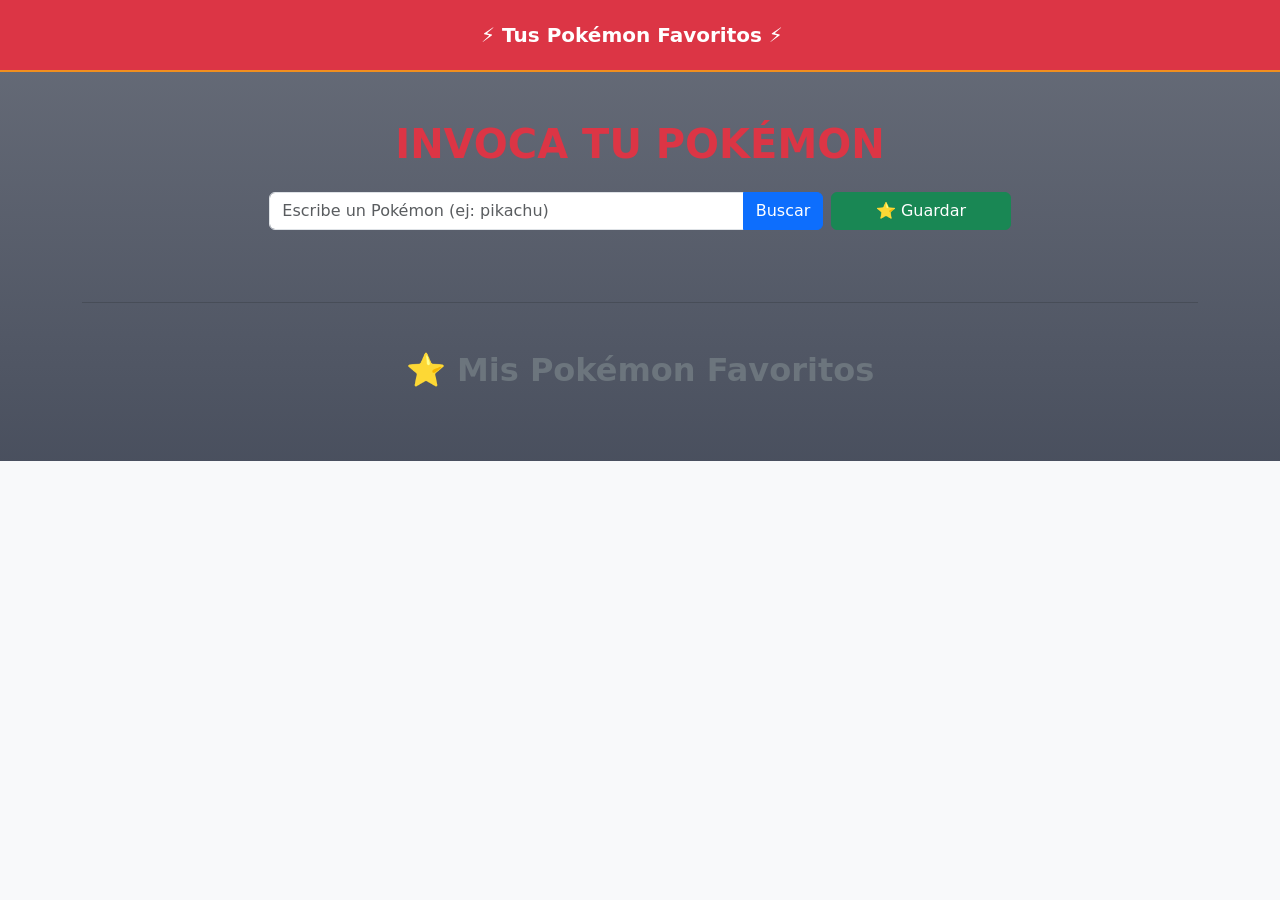
==== index.html @ 789f3895 "reestructuracion" ====
<!DOCTYPE html>
<html lang="es">
<head>
    <meta charset="UTF-8">
    <meta name="viewport" content="width=device-width, initial-scale=1.0">
    <title>Api Nasa</title>

    <link href="https://cdn.jsdelivr.net/npm/bootstrap@5.3.2/dist/css/bootstrap.min.css" rel="stylesheet">
    <link rel="stylesheet" href="style.css">
</head>
<body class="bg-light">

    <nav class="navbar navbar-custom bg-danger navbar-dark mb-4">
        <div class="container justify-content-center">
            <span class="navbar-brand fw-bold">
                ⚡ Tus Pokémon Favoritos ⚡
            </span>
        </div>
    </nav>

    <div class="container py-4">

        <h1 class="text-center mb-4 text-danger fw-bold">
            INVOCA TU POKÉMON
        </h1>

        <div class="row justify-content-center mb-4 g-2">
            <div class="col-md-6 col-12">
                <div class="input-group">
                    <input
                        type="text"
                        id="pokemon"
                        class="form-control"
                        placeholder="Escribe un Pokémon (ej: pikachu)"
                    >
                    <button
                        class="btn btn-primary"
                        onclick="searchPokemon()">
                        Buscar
                    </button>
                </div>
            </div>
            <div class="col-md-2 col-12 text-center">
                <button
                    class="btn btn-success w-100"
                    onclick="saveFavorite()">
                    ⭐ Guardar
                </button>
            </div>
        </div>

        <div class="row justify-content-center mb-5">
            <div id="resultado" class="col-md-4 col-sm-6 col-12">
                </div>
        </div>

        <hr class="my-5">

        <h2 class="text-center my-4 fw-bold text-secondary">
            ⭐ Mis Pokémon Favoritos
        </h2>

        <div
            id="favoritos"
            class="row row-cols-1 row-cols-sm-2 row-cols-md-3 row-cols-lg-4 g-4 pb-5">
            </div>

    </div>

    <script src="app.js"></script>
</body>
</html>
---- style.css ----
.pokemon-img {
    width: 150px;
    height: auto;
}



body {
    background-image: linear-gradient(rgba(15, 23, 42, 0.614), rgba(15, 23, 42, 0.75)), url('/img/fondo.jpeg');
    background-size: cover;
    background-position: center;
    background-repeat: no-repeat;

}

/* Barra de navegación */
.navbar-custom {
    background: rgba(0, 0, 0, 0.45);
    backdrop-filter: blur(10px);
    border-bottom: 2px solid rgba(255, 203, 5, 0.6);
    padding: 15px;
}

.card {
    transition: transform 0.3s ease;
    border-radius: 15px;
}

.card:hover {
    transform: scale(1.05);
}

.card img {
    height: 180px;
    object-fit: contain;
}

.card-title {
    font-weight: bold;
    text-transform: capitalize;
}

h1 {
    font-weight: bold;
}
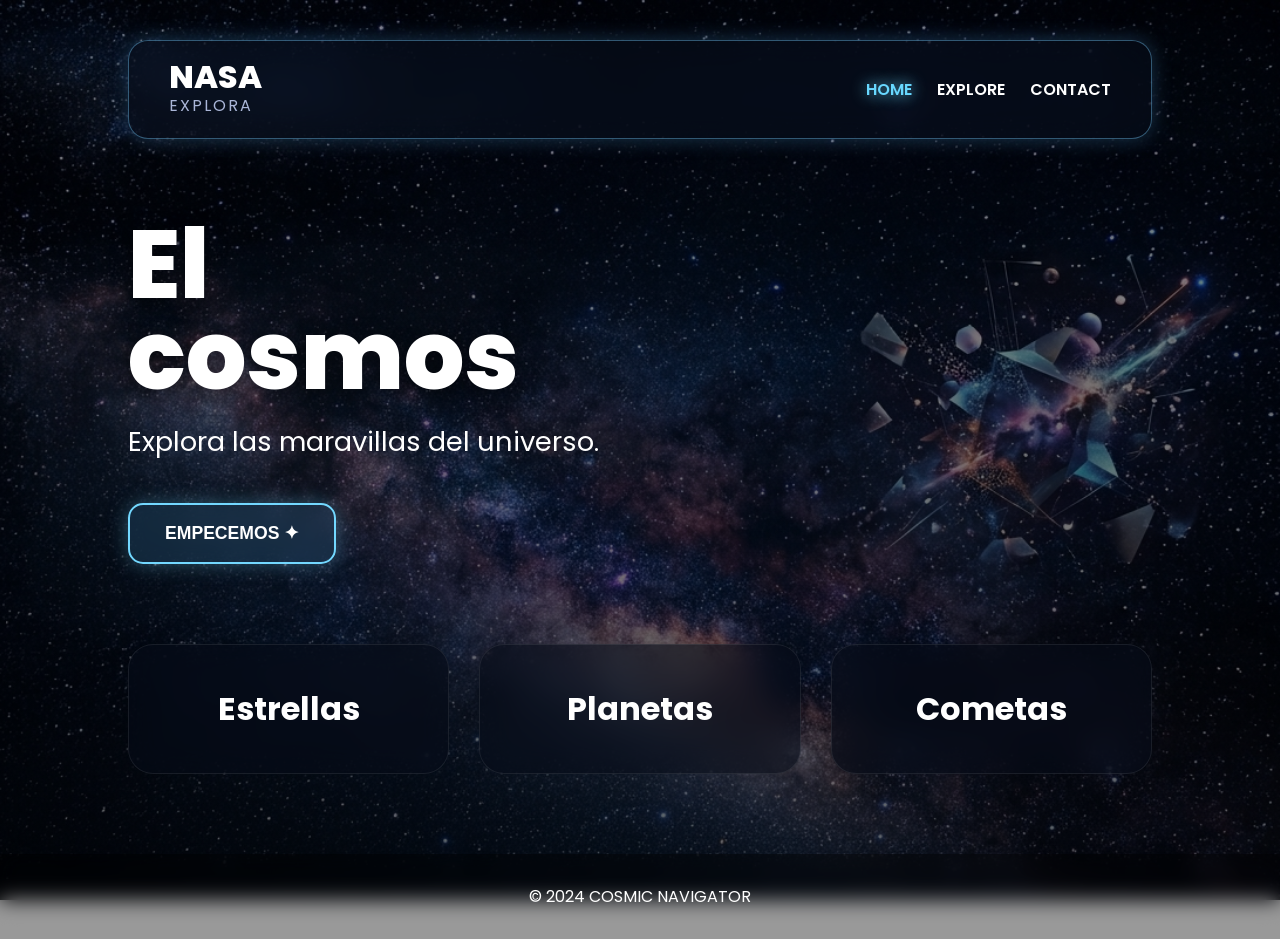
==== commit de37d994: "CSS" ====
--- a/index.html
+++ b/index.html
@@ -3,70 +3,77 @@
 <head>
     <meta charset="UTF-8">
     <meta name="viewport" content="width=device-width, initial-scale=1.0">
-    <title>Api Nasa</title>
+    <title>Cosmic Navigator</title>
 
-    <link href="https://cdn.jsdelivr.net/npm/bootstrap@5.3.2/dist/css/bootstrap.min.css" rel="stylesheet">
     <link rel="stylesheet" href="style.css">
+
+    <link href="https://fonts.googleapis.com/css2?family=Poppins:wght@300;400;600;700;800&display=swap" rel="stylesheet">
 </head>
-<body class="bg-light">
+<body>
 
-    <nav class="navbar navbar-custom bg-danger navbar-dark mb-4">
-        <div class="container justify-content-center">
-            <span class="navbar-brand fw-bold">
-                ⚡ Tus Pokémon Favoritos ⚡
-            </span>
-        </div>
-    </nav>
+    <div class="overlay"></div>
 
-    <div class="container py-4">
-
-        <h1 class="text-center mb-4 text-danger fw-bold">
-            INVOCA TU POKÉMON
-        </h1>
-
-        <div class="row justify-content-center mb-4 g-2">
-            <div class="col-md-6 col-12">
-                <div class="input-group">
-                    <input
-                        type="text"
-                        id="pokemon"
-                        class="form-control"
-                        placeholder="Escribe un Pokémon (ej: pikachu)"
-                    >
-                    <button
-                        class="btn btn-primary"
-                        onclick="searchPokemon()">
-                        Buscar
-                    </button>
-                </div>
-            </div>
-            <div class="col-md-2 col-12 text-center">
-                <button
-                    class="btn btn-success w-100"
-                    onclick="saveFavorite()">
-                    ⭐ Guardar
-                </button>
-            </div>
+    <header>
+        <div class="logo">
+            <h1>NASA</h1>
+            <span>EXPLORA</span>
         </div>
 
-        <div class="row justify-content-center mb-5">
-            <div id="resultado" class="col-md-4 col-sm-6 col-12">
-                </div>
-        </div>
+        <nav>
+            <a href="#" class="active">HOME</a>
+            <a href="#">EXPLORE</a>
+            <a href="#">CONTACT</a>
+        </nav>
+    </header>
 
-        <hr class="my-5">
+    <main>
 
-        <h2 class="text-center my-4 fw-bold text-secondary">
-            ⭐ Mis Pokémon Favoritos
-        </h2>
+        <section class="hero">
 
-        <div
-            id="favoritos"
-            class="row row-cols-1 row-cols-sm-2 row-cols-md-3 row-cols-lg-4 g-4 pb-5">
+            <div class="hero-text">
+
+                <h2>
+                    El cosmos <br>
+                
+                </h2>
+
+                <p>
+                    Explora las maravillas del universo. 
+                </p>
+
+                <button>
+                    EMPECEMOS ✦
+                </button>
+
             </div>
 
-    </div>
+            <div class="hero-image">
+                <img src="https://images.unsplash.com/photo-1462331940025-496dfbfc7564" alt="">
+            </div>
 
-    <script src="app.js"></script>
+        </section>
+
+        <section class="cards">
+
+            <div class="card">
+                <h3>Estrellas</h3>
+            </div>
+
+            <div class="card">
+                <h3>Planetas</h3>
+            </div>
+
+            <div class="card">
+                <h3>Cometas</h3>
+            </div>
+
+        </section>
+
+    </main>
+
+    <footer>
+        <p>© 2024 COSMIC NAVIGATOR</p>
+    </footer>
+
 </body>
 </html>
--- a/style.css
+++ b/style.css
@@ -1,45 +1,255 @@
-.pokemon-img {
-    width: 150px;
-    height: auto;
-}
-
-
-
-body {
-    background-image: linear-gradient(rgba(15, 23, 42, 0.614), rgba(15, 23, 42, 0.75)), url('/img/fondo.jpeg');
-    background-size: cover;
-    background-position: center;
-    background-repeat: no-repeat;
-
-}
-
-/* Barra de navegación */
-.navbar-custom {
-    background: rgba(0, 0, 0, 0.45);
-    backdrop-filter: blur(10px);
-    border-bottom: 2px solid rgba(255, 203, 5, 0.6);
-    padding: 15px;
-}
-
-.card {
-    transition: transform 0.3s ease;
-    border-radius: 15px;
-}
-
-.card:hover {
-    transform: scale(1.05);
-}
-
-.card img {
-    height: 180px;
-    object-fit: contain;
-}
-
-.card-title {
-    font-weight: bold;
-    text-transform: capitalize;
-}
-
-h1 {
-    font-weight: bold;
+*{
+    margin:0;
+    padding:0;
+    box-sizing:border-box;
+}
+
+body{
+    font-family:'Poppins',sans-serif;
+    min-height:100vh;
+
+    background:
+    linear-gradient(rgba(0,0,0,.45),rgba(0,0,0,.6)),
+    url("imagen1.png");
+
+    background-size:cover;
+    background-position:center;
+    background-attachment:fixed;
+
+    color:white;
+}
+
+header{
+    width:80%;
+    margin:40px auto;
+
+    display:flex;
+    justify-content:space-between;
+    align-items:center;
+
+    padding:20px 40px;
+
+    border-radius:20px;
+
+    background:rgba(12,18,35,.4);
+
+    backdrop-filter:blur(15px);
+
+    border:1px solid rgba(118,205,255,.4);
+
+    box-shadow:
+    0 0 20px rgba(95,184,255,.25);
+}
+
+.logo h1{
+    font-size:2rem;
+    font-weight:800;
+    line-height:1;
+}
+
+.logo span{
+    color:#aab6d8;
+    letter-spacing:2px;
+}
+
+nav{
+    display:flex;
+    gap:25px;
+}
+
+nav a{
+    text-decoration:none;
+    color:white;
+    font-weight:600;
+    transition:.3s;
+}
+
+nav a:hover,
+nav a.active{
+    color:#68d8ff;
+    text-shadow:0 0 15px #68d8ff;
+}
+
+.hero{
+
+    width:80%;
+    margin:80px auto;
+
+    display:flex;
+    justify-content:space-between;
+    align-items:center;
+    gap:50px;
+}
+
+.hero-text{
+    flex:1;
+}
+
+.hero-text h2{
+
+    font-size:6rem;
+    line-height:0.95;
+    font-weight:800;
+
+    text-shadow:
+    0 5px 20px rgba(0,0,0,.5);
+}
+
+.hero-text p{
+    margin-top:20px;
+    font-size:1.7rem;
+    max-width:600px;
+}
+
+.hero-text button{
+
+    margin-top:40px;
+
+    background:rgba(91,190,255,.15);
+
+    color:white;
+
+    border:2px solid #73d8ff;
+
+    padding:18px 35px;
+
+    border-radius:15px;
+
+    font-size:1.1rem;
+    font-weight:700;
+
+    cursor:pointer;
+
+    backdrop-filter:blur(10px);
+
+    transition:.4s;
+
+    box-shadow:
+    0 0 20px rgba(115,216,255,.35);
+}
+
+.hero-text button:hover{
+
+    transform:translateY(-3px);
+
+    box-shadow:
+    0 0 30px rgba(115,216,255,.8);
+}
+
+.hero-image{
+    flex:1;
+    display:flex;
+    justify-content:center;
+}
+
+.hero-image img{
+
+    width:100%;
+    max-width:500px;
+
+    border-radius:20px;
+
+    opacity:.9;
+
+    filter:
+    drop-shadow(0 0 30px rgba(115,216,255,.5));
+}
+
+.cards{
+
+    width:80%;
+    margin:80px auto;
+
+    display:grid;
+    grid-template-columns:repeat(3,1fr);
+    gap:30px;
+}
+
+.card{
+
+    background:rgba(7,12,25,.55);
+
+    border:1px solid rgba(255,255,255,.08);
+
+    backdrop-filter:blur(15px);
+
+    border-radius:25px;
+
+    padding:40px;
+
+    text-align:center;
+
+    transition:.3s;
+}
+
+.card:hover{
+
+    transform:translateY(-8px);
+
+    border-color:#68d8ff;
+
+    box-shadow:
+    0 0 25px rgba(104,216,255,.3);
+}
+
+.card h3{
+
+    font-size:2rem;
+    font-weight:700;
+}
+
+footer{
+
+    text-align:center;
+
+    padding:30px;
+
+    background:rgba(0,0,0,.4);
+
+    backdrop-filter:blur(10px);
+}
+
+@media(max-width:992px){
+
+    .hero{
+
+        flex-direction:column;
+        text-align:center;
+    }
+
+    .hero-text h2{
+        font-size:4rem;
+    }
+
+    .cards{
+        grid-template-columns:1fr;
+    }
+
+    header{
+
+        flex-direction:column;
+        gap:20px;
+    }
+
+    nav{
+        flex-wrap:wrap;
+        justify-content:center;
+    }
+}
+
+@media(max-width:576px){
+
+    .hero-text h2{
+        font-size:3rem;
+    }
+
+    .hero-text p{
+        font-size:1.1rem;
+    }
+
+    header,
+    .hero,
+    .cards{
+        width:95%;
+    }
 }
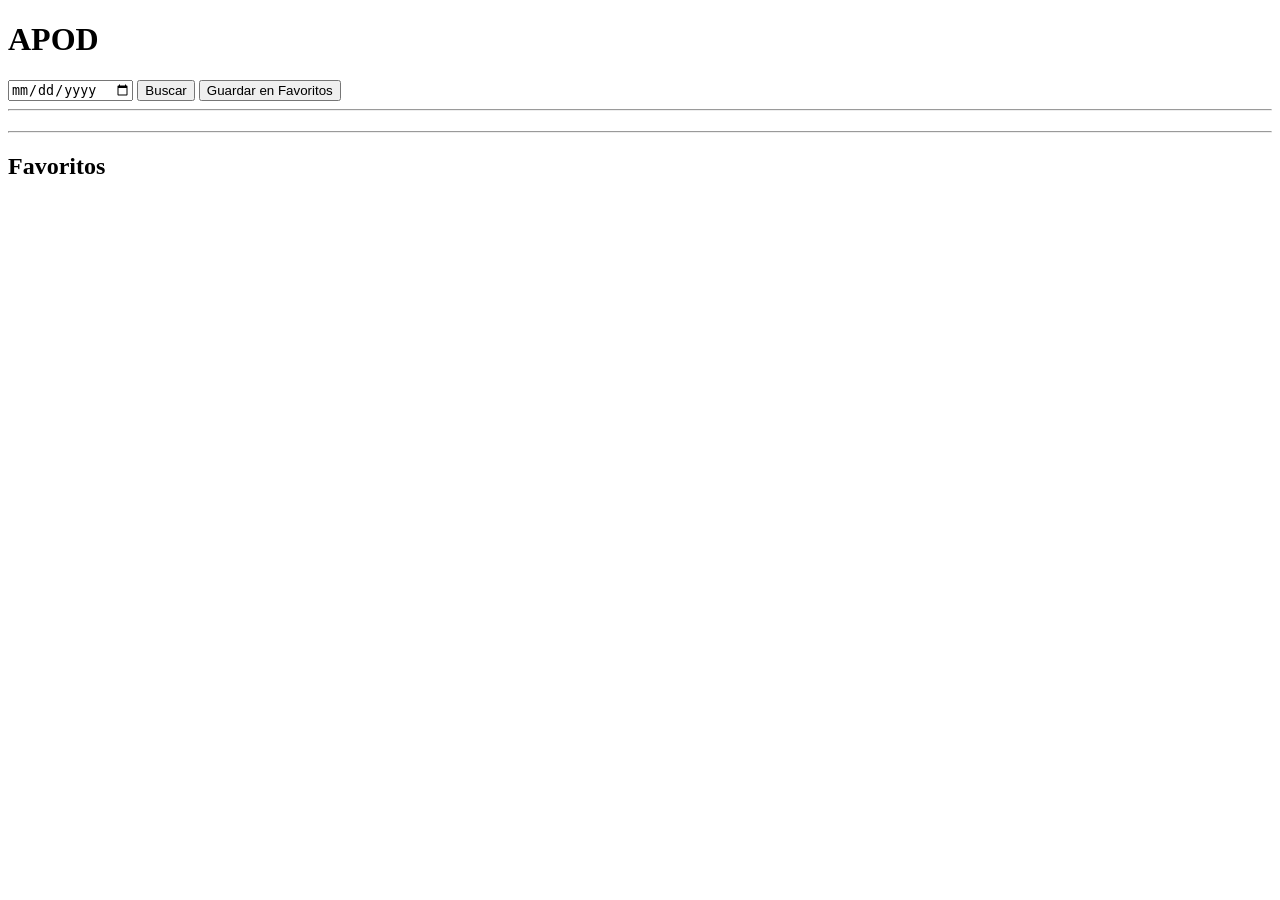
==== commit d892f976: "merge daniel" ====
--- a/index.html
+++ b/index.html
@@ -3,77 +3,35 @@
 <head>
     <meta charset="UTF-8">
     <meta name="viewport" content="width=device-width, initial-scale=1.0">
-    <title>Cosmic Navigator</title>
-
-    <link rel="stylesheet" href="style.css">
-
-    <link href="https://fonts.googleapis.com/css2?family=Poppins:wght@300;400;600;700;800&display=swap" rel="stylesheet">
+    <title>NASA APOD </title>
 </head>
 <body>
 
-    <div class="overlay"></div>
+    <h1>APOD</h1>
 
-    <header>
-        <div class="logo">
-            <h1>NASA</h1>
-            <span>EXPLORA</span>
-        </div>
+    <input type="date" id="fechaBusqueda">
+    <button id="buscar">Buscar</button>
 
-        <nav>
-            <a href="#" class="active">HOME</a>
-            <a href="#">EXPLORE</a>
-            <a href="#">CONTACT</a>
-        </nav>
-    </header>
+    <button id="btnFavorito">
+        Guardar en Favoritos
+    </button>
 
-    <main>
+    <hr>
 
-        <section class="hero">
+    <h2 id="titulo"></h2>
+    <p id="fecha"></p>
 
-            <div class="hero-text">
+    <div id="contenido"></div>
 
-                <h2>
-                    El cosmos <br>
-                
-                </h2>
+    <p id="descripcion"></p>
 
-                <p>
-                    Explora las maravillas del universo. 
-                </p>
+    <hr>
 
-                <button>
-                    EMPECEMOS ✦
-                </button>
+    <h2>Favoritos</h2>
 
-            </div>
+    <ul id="listaFavoritos"></ul>
 
-            <div class="hero-image">
-                <img src="https://images.unsplash.com/photo-1462331940025-496dfbfc7564" alt="">
-            </div>
-
-        </section>
-
-        <section class="cards">
-
-            <div class="card">
-                <h3>Estrellas</h3>
-            </div>
-
-            <div class="card">
-                <h3>Planetas</h3>
-            </div>
-
-            <div class="card">
-                <h3>Cometas</h3>
-            </div>
-
-        </section>
-
-    </main>
-
-    <footer>
-        <p>© 2024 COSMIC NAVIGATOR</p>
-    </footer>
+    <script src="app.js"></script>
 
 </body>
 </html>
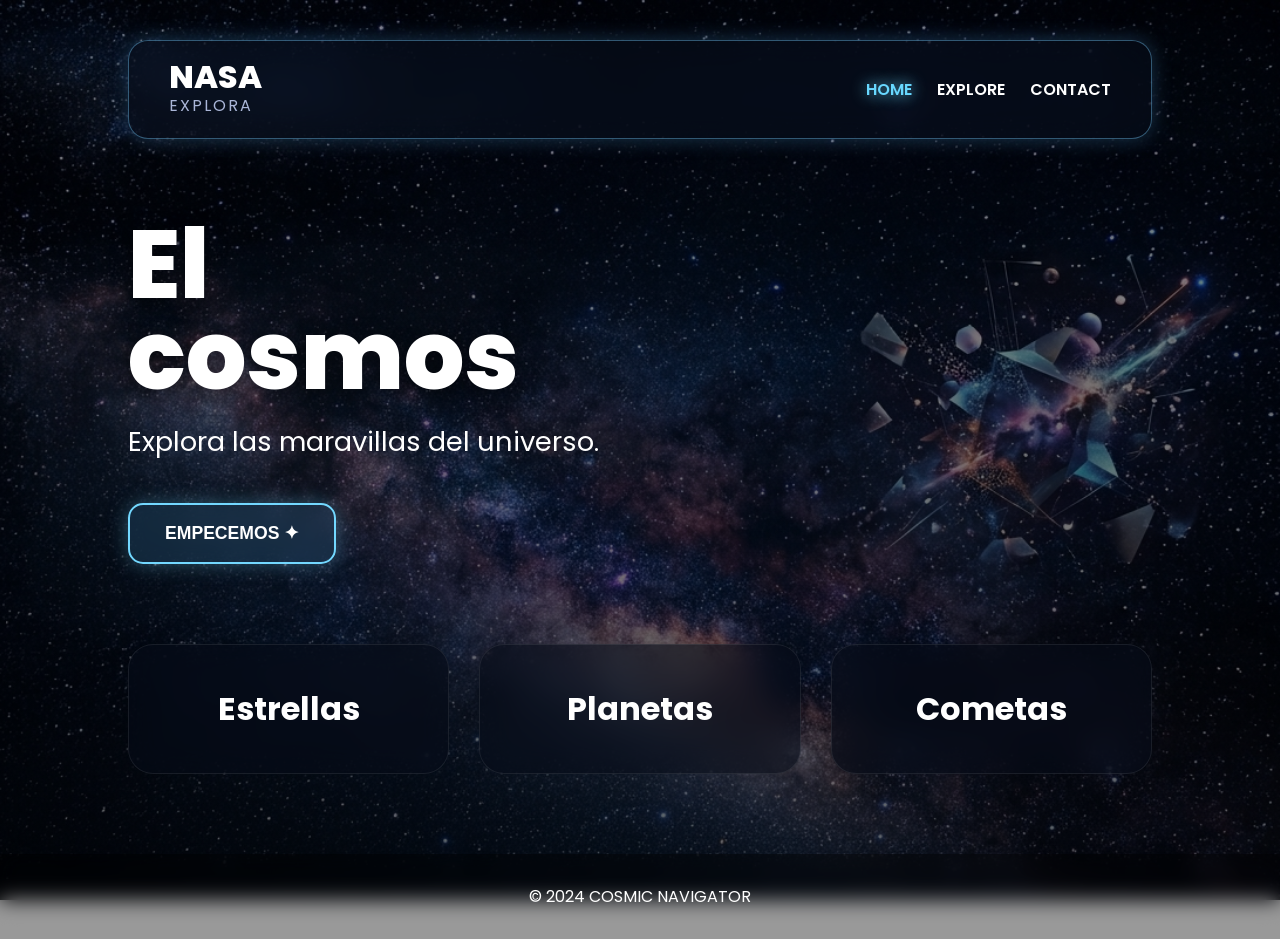
==== commit 195e4422: "merge Danna" ====
--- a/index.html
+++ b/index.html
@@ -3,33 +3,79 @@
 <head>
     <meta charset="UTF-8">
     <meta name="viewport" content="width=device-width, initial-scale=1.0">
-    <title>NASA APOD </title>
+    <link href="https://fonts.googleapis.com/css2?family=Poppins:wght@300;400;600;700;800&display=swap" rel="stylesheet">
+    <link rel="stylesheet" href="style.css">
+
+
+
+    <title>Cosmic Navigator</title>
+
 </head>
 <body>
 
-    <h1>APOD</h1>
+    <div class="overlay"></div>
 
-    <input type="date" id="fechaBusqueda">
-    <button id="buscar">Buscar</button>
+    <header>
+        <div class="logo">
+            <h1>NASA</h1>
+            <span>EXPLORA</span>
+        </div>
 
-    <button id="btnFavorito">
-        Guardar en Favoritos
-    </button>
+        <nav>
+            <a href="#" class="active">HOME</a>
+            <a href="#">EXPLORE</a>
+            <a href="#">CONTACT</a>
+        </nav>
+    </header>
 
-    <hr>
+    <main>
 
-    <h2 id="titulo"></h2>
-    <p id="fecha"></p>
+        <section class="hero">
 
-    <div id="contenido"></div>
+            <div class="hero-text">
 
-    <p id="descripcion"></p>
+                <h2>
+                    El cosmos <br>
+                
+                </h2>
 
-    <hr>
+                <p>
+                    Explora las maravillas del universo. 
+                </p>
 
-    <h2>Favoritos</h2>
+                <button>
+                    EMPECEMOS ✦
+                </button>
 
-    <ul id="listaFavoritos"></ul>
+            </div>
+
+            <div class="hero-image">
+                <img src="https://images.unsplash.com/photo-1462331940025-496dfbfc7564" alt="">
+            </div>
+
+        </section>
+
+        <section class="cards">
+
+            <div class="card">
+                <h3>Estrellas</h3>
+            </div>
+
+            <div class="card">
+                <h3>Planetas</h3>
+            </div>
+
+            <div class="card">
+                <h3>Cometas</h3>
+            </div>
+
+        </section>
+
+    </main>
+
+    <footer>
+        <p>© 2024 COSMIC NAVIGATOR</p>
+    </footer>
 
     <script src="app.js"></script>
 
--- a/style.css
+++ b/style.css
@@ -0,0 +1,255 @@
+*{
+    margin:0;
+    padding:0;
+    box-sizing:border-box;
+}
+
+body{
+    font-family:'Poppins',sans-serif;
+    min-height:100vh;
+
+    background:
+    linear-gradient(rgba(0,0,0,.45),rgba(0,0,0,.6)),
+    url("imagen1.png");
+
+    background-size:cover;
+    background-position:center;
+    background-attachment:fixed;
+
+    color:white;
+}
+
+header{
+    width:80%;
+    margin:40px auto;
+
+    display:flex;
+    justify-content:space-between;
+    align-items:center;
+
+    padding:20px 40px;
+
+    border-radius:20px;
+
+    background:rgba(12,18,35,.4);
+
+    backdrop-filter:blur(15px);
+
+    border:1px solid rgba(118,205,255,.4);
+
+    box-shadow:
+    0 0 20px rgba(95,184,255,.25);
+}
+
+.logo h1{
+    font-size:2rem;
+    font-weight:800;
+    line-height:1;
+}
+
+.logo span{
+    color:#aab6d8;
+    letter-spacing:2px;
+}
+
+nav{
+    display:flex;
+    gap:25px;
+}
+
+nav a{
+    text-decoration:none;
+    color:white;
+    font-weight:600;
+    transition:.3s;
+}
+
+nav a:hover,
+nav a.active{
+    color:#68d8ff;
+    text-shadow:0 0 15px #68d8ff;
+}
+
+.hero{
+
+    width:80%;
+    margin:80px auto;
+
+    display:flex;
+    justify-content:space-between;
+    align-items:center;
+    gap:50px;
+}
+
+.hero-text{
+    flex:1;
+}
+
+.hero-text h2{
+
+    font-size:6rem;
+    line-height:0.95;
+    font-weight:800;
+
+    text-shadow:
+    0 5px 20px rgba(0,0,0,.5);
+}
+
+.hero-text p{
+    margin-top:20px;
+    font-size:1.7rem;
+    max-width:600px;
+}
+
+.hero-text button{
+
+    margin-top:40px;
+
+    background:rgba(91,190,255,.15);
+
+    color:white;
+
+    border:2px solid #73d8ff;
+
+    padding:18px 35px;
+
+    border-radius:15px;
+
+    font-size:1.1rem;
+    font-weight:700;
+
+    cursor:pointer;
+
+    backdrop-filter:blur(10px);
+
+    transition:.4s;
+
+    box-shadow:
+    0 0 20px rgba(115,216,255,.35);
+}
+
+.hero-text button:hover{
+
+    transform:translateY(-3px);
+
+    box-shadow:
+    0 0 30px rgba(115,216,255,.8);
+}
+
+.hero-image{
+    flex:1;
+    display:flex;
+    justify-content:center;
+}
+
+.hero-image img{
+
+    width:100%;
+    max-width:500px;
+
+    border-radius:20px;
+
+    opacity:.9;
+
+    filter:
+    drop-shadow(0 0 30px rgba(115,216,255,.5));
+}
+
+.cards{
+
+    width:80%;
+    margin:80px auto;
+
+    display:grid;
+    grid-template-columns:repeat(3,1fr);
+    gap:30px;
+}
+
+.card{
+
+    background:rgba(7,12,25,.55);
+
+    border:1px solid rgba(255,255,255,.08);
+
+    backdrop-filter:blur(15px);
+
+    border-radius:25px;
+
+    padding:40px;
+
+    text-align:center;
+
+    transition:.3s;
+}
+
+.card:hover{
+
+    transform:translateY(-8px);
+
+    border-color:#68d8ff;
+
+    box-shadow:
+    0 0 25px rgba(104,216,255,.3);
+}
+
+.card h3{
+
+    font-size:2rem;
+    font-weight:700;
+}
+
+footer{
+
+    text-align:center;
+
+    padding:30px;
+
+    background:rgba(0,0,0,.4);
+
+    backdrop-filter:blur(10px);
+}
+
+@media(max-width:992px){
+
+    .hero{
+
+        flex-direction:column;
+        text-align:center;
+    }
+
+    .hero-text h2{
+        font-size:4rem;
+    }
+
+    .cards{
+        grid-template-columns:1fr;
+    }
+
+    header{
+
+        flex-direction:column;
+        gap:20px;
+    }
+
+    nav{
+        flex-wrap:wrap;
+        justify-content:center;
+    }
+}
+
+@media(max-width:576px){
+
+    .hero-text h2{
+        font-size:3rem;
+    }
+
+    .hero-text p{
+        font-size:1.1rem;
+    }
+
+    header,
+    .hero,
+    .cards{
+        width:95%;
+    }
+}
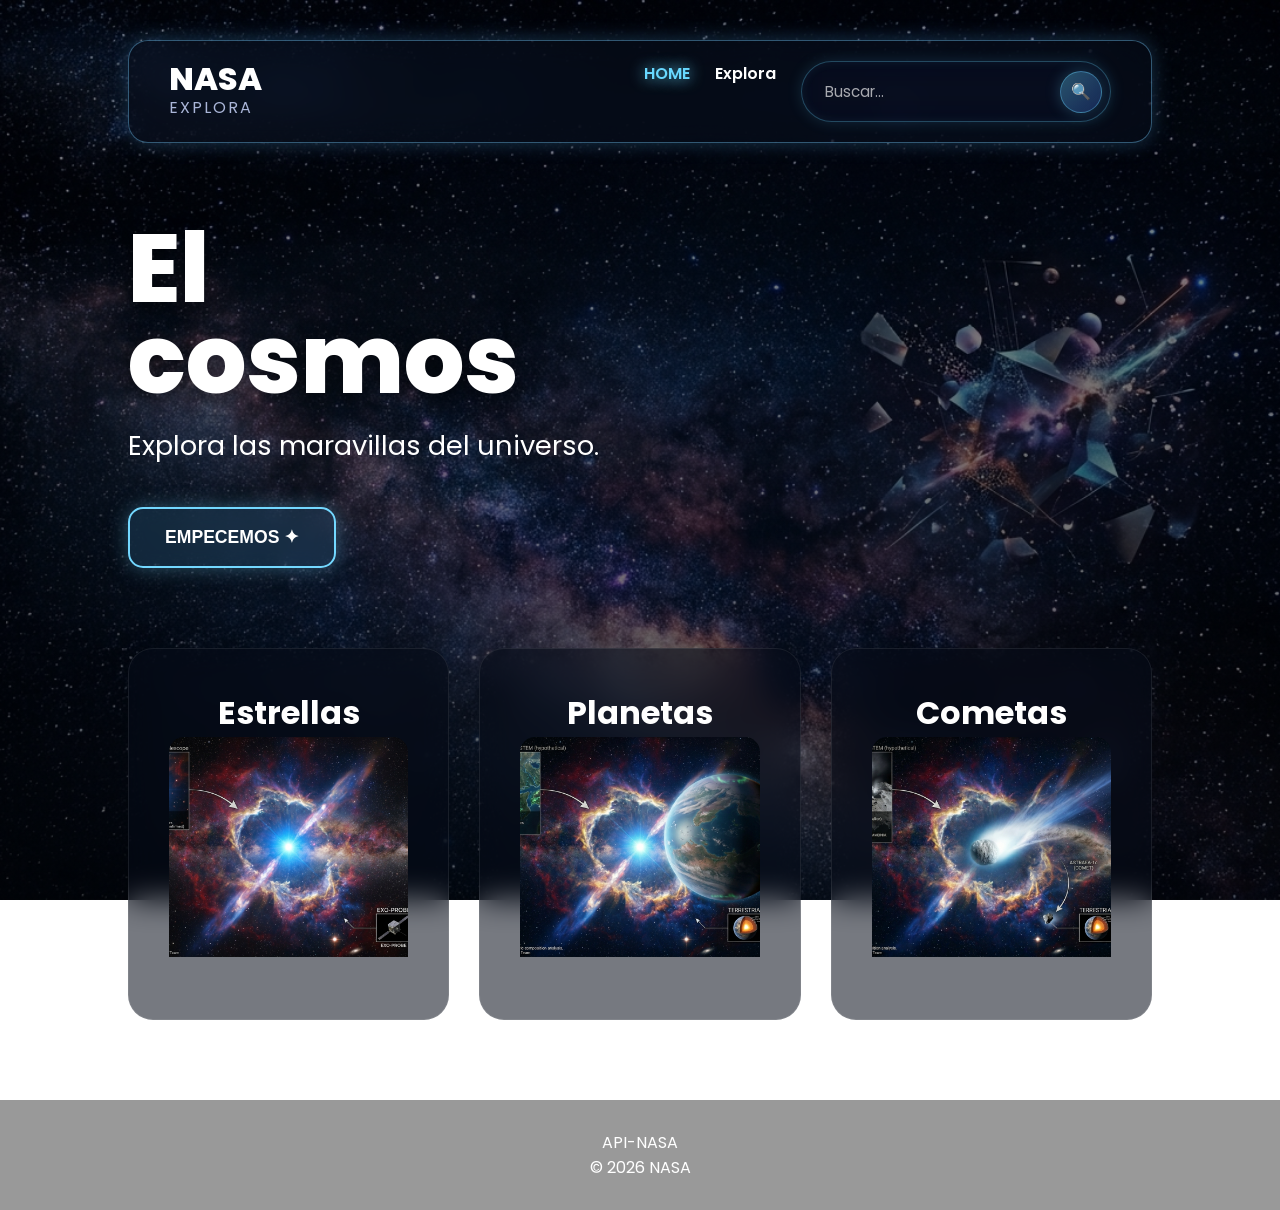
==== commit 450e4bac: "nuevos cambios" ====
--- a/index.html
+++ b/index.html
@@ -3,13 +3,11 @@
 <head>
     <meta charset="UTF-8">
     <meta name="viewport" content="width=device-width, initial-scale=1.0">
-    <link href="https://fonts.googleapis.com/css2?family=Poppins:wght@300;400;600;700;800&display=swap" rel="stylesheet">
+    <title>Cosmic Navigator</title>
+
     <link rel="stylesheet" href="style.css">
 
-
-
-    <title>Cosmic Navigator</title>
-
+    <link href="https://fonts.googleapis.com/css2?family=Poppins:wght@300;400;600;700;800&display=swap" rel="stylesheet">
 </head>
 <body>
 
@@ -23,8 +21,13 @@
 
         <nav>
             <a href="#" class="active">HOME</a>
-            <a href="#">EXPLORE</a>
-            <a href="#">CONTACT</a>
+            <a href="#">Explora</a>
+            <div class="search-box">
+        <input
+            type="text"
+            placeholder="Buscar..."
+        >
+        <button>🔍</button>
         </nav>
     </header>
 
@@ -59,14 +62,17 @@
 
             <div class="card">
                 <h3>Estrellas</h3>
+                 <img src="imagen2.png" alt="Estrellas" class="card-img">
             </div>
 
             <div class="card">
                 <h3>Planetas</h3>
+                <img src="imagen3.png" alt="Planetas" class="card-img">
             </div>
 
             <div class="card">
                 <h3>Cometas</h3>
+                <img src="imagen4.png" alt="Cometas" class="card-img">
             </div>
 
         </section>
@@ -74,10 +80,9 @@
     </main>
 
     <footer>
-        <p>© 2024 COSMIC NAVIGATOR</p>
+         <p>API-NASA</p>
+        <p>© 2026  NASA</p>
     </footer>
-
-    <script src="app.js"></script>
 
 </body>
 </html>
--- a/style.css
+++ b/style.css
@@ -19,6 +19,102 @@
     color:white;
 }
 
+/* ==========================
+   BARRA DE BÚSQUEDA FUTURISTA
+========================== */
+
+.search-box{
+    display:flex;
+    align-items:center;
+    gap:10px;
+
+    background:rgba(10,15,35,.45);
+
+    padding:8px;
+
+    border-radius:50px;
+
+    backdrop-filter:blur(15px);
+    -webkit-backdrop-filter:blur(15px);
+
+    border:1px solid rgba(104,216,255,.3);
+
+    box-shadow:
+        0 0 15px rgba(104,216,255,.15),
+        inset 0 0 10px rgba(104,216,255,.08);
+}
+
+.search-box input{
+
+    width:240px;
+
+    background:transparent;
+
+    border:none;
+    outline:none;
+
+    color:white;
+
+    padding:10px 15px;
+
+    font-size:0.95rem;
+    font-family:'Poppins',sans-serif;
+}
+
+.search-box input::placeholder{
+    color:rgba(255,255,255,.65);
+}
+
+.search-box button{
+
+    width:42px;
+    height:42px;
+
+    border:none;
+
+    border-radius:50%;
+
+    cursor:pointer;
+
+    color:white;
+    font-size:1rem;
+
+    background:linear-gradient(
+        135deg,
+        rgba(104,216,255,.35),
+        rgba(70,120,255,.25)
+    );
+
+    border:1px solid rgba(104,216,255,.4);
+
+    transition:all .3s ease;
+
+    box-shadow:
+        0 0 15px rgba(104,216,255,.25);
+}
+
+.search-box button:hover{
+
+    transform:scale(1.08);
+
+    background:#68d8ff;
+
+    color:#08111f;
+
+    box-shadow:
+        0 0 25px #68d8ff,
+        0 0 40px rgba(104,216,255,.8);
+}
+
+.search-box:focus-within{
+
+    border-color:#68d8ff;
+
+    box-shadow:
+        0 0 25px rgba(104,216,255,.4),
+        inset 0 0 15px rgba(104,216,255,.15);
+}
+
 header{
     width:80%;
     margin:40px auto;
@@ -209,6 +305,18 @@
     backdrop-filter:blur(10px);
 }
 
+.card-img{
+    width: 100%;
+    height: 220px;
+    object-fit: cover;
+    border-radius: 15px 15px 0 0;
+    margin-bottom: 15px;
+}
+
+.card{
+    overflow: hidden;
+}
+
 @media(max-width:992px){
 
     .hero{
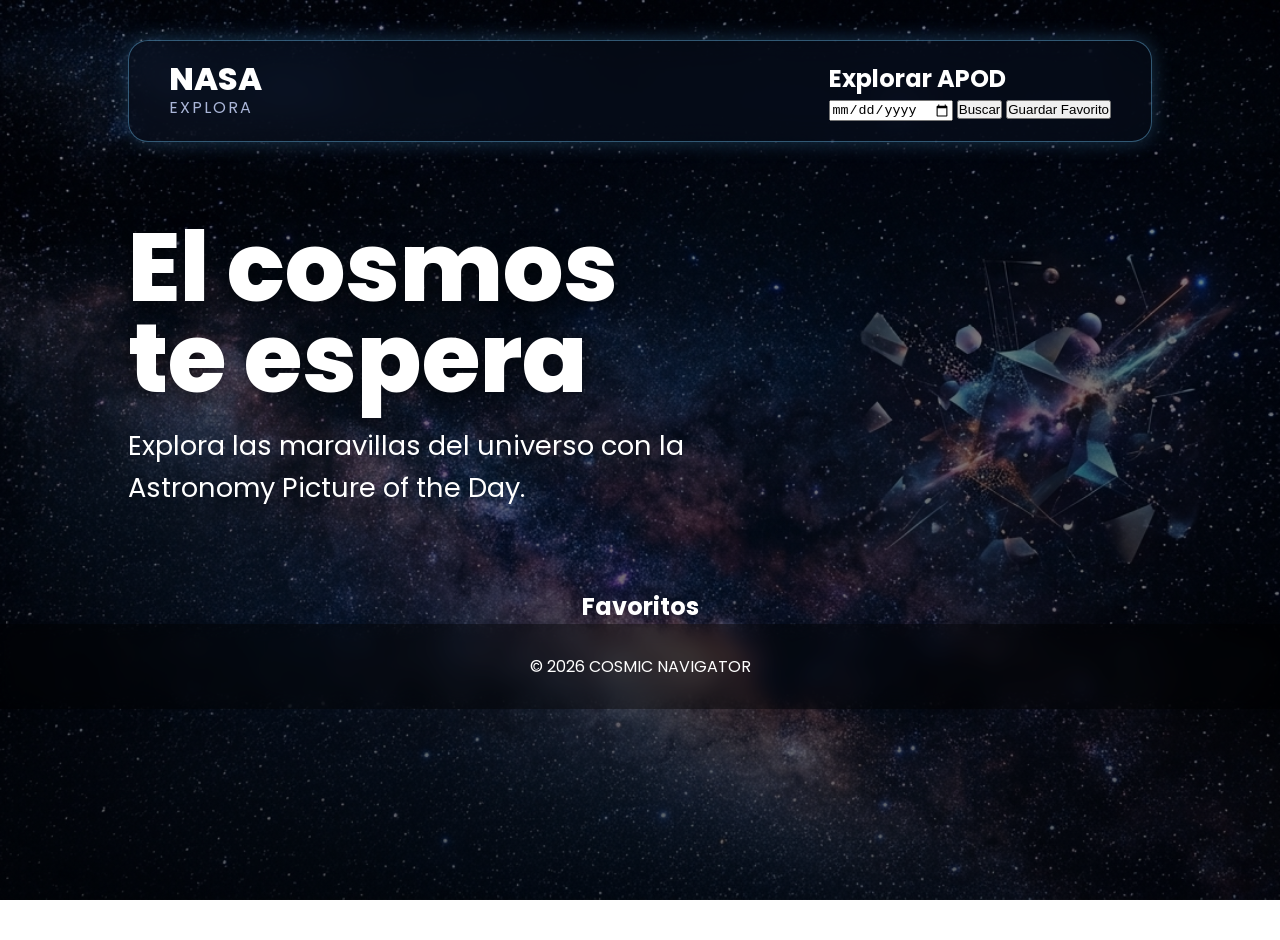
==== commit 93b7dd3c: "[+]resolver conflictos" ====
--- a/index.html
+++ b/index.html
@@ -1,14 +1,17 @@
 <!DOCTYPE html>
 <html lang="es">
+
 <head>
     <meta charset="UTF-8">
     <meta name="viewport" content="width=device-width, initial-scale=1.0">
-    <title>Cosmic Navigator</title>
 
+    <link href="https://fonts.googleapis.com/css2?family=Poppins:wght@300;400;600;700;800&display=swap"
+        rel="stylesheet">
     <link rel="stylesheet" href="style.css">
 
-    <link href="https://fonts.googleapis.com/css2?family=Poppins:wght@300;400;600;700;800&display=swap" rel="stylesheet">
+    <title>Cosmic Navigator</title>
 </head>
+
 <body>
 
     <div class="overlay"></div>
@@ -20,14 +23,21 @@
         </div>
 
         <nav>
-            <a href="#" class="active">HOME</a>
-            <a href="#">Explora</a>
-            <div class="search-box">
-        <input
-            type="text"
-            placeholder="Buscar..."
-        >
-        <button>🔍</button>
+            <section class="apod-controls">
+
+                <h2>Explorar APOD</h2>
+
+                <input type="date" id="fechaBusqueda">
+
+                <button id="btnBuscar">
+                    Buscar
+                </button>
+
+                <button id="btnFavorito">
+                    Guardar Favorito
+                </button>
+
+            </section>
         </nav>
     </header>
 
@@ -39,50 +49,45 @@
 
                 <h2>
                     El cosmos <br>
-                
+                    te espera
                 </h2>
 
                 <p>
-                    Explora las maravillas del universo. 
+                    Explora las maravillas del universo con la Astronomy Picture of the Day.
                 </p>
-
-                <button>
-                    EMPECEMOS ✦
-                </button>
 
             </div>
 
-            <div class="hero-image">
-                <img src="https://images.unsplash.com/photo-1462331940025-496dfbfc7564" alt="">
-            </div>
+            <section id="resultado">
+    
+                <h2 id="titulo"></h2>
+    
+                <p id="fecha"></p>
+    
+                <div id="contenido"></div>
+    
+                <p id="descripcion"></p>
+    
+            </section>
 
         </section>
 
-        <section class="cards">
+        <section class="favorites-section">
 
-            <div class="card">
-                <h3>Estrellas</h3>
-                 <img src="imagen2.png" alt="Estrellas" class="card-img">
-            </div>
+            <h2>Favoritos</h2>
 
-            <div class="card">
-                <h3>Planetas</h3>
-                <img src="imagen3.png" alt="Planetas" class="card-img">
-            </div>
-
-            <div class="card">
-                <h3>Cometas</h3>
-                <img src="imagen4.png" alt="Cometas" class="card-img">
-            </div>
+            <div id="favoritos" class="favoritos-grid"></div>
 
         </section>
 
     </main>
 
     <footer>
-         <p>API-NASA</p>
-        <p>© 2026  NASA</p>
+        <p>© 2026 COSMIC NAVIGATOR</p>
     </footer>
 
+    <script src="app.js"></script>
+
 </body>
+
 </html>
--- a/style.css
+++ b/style.css
@@ -17,102 +17,6 @@
     background-attachment:fixed;
 
     color:white;
-}
-
-/* ==========================
-   BARRA DE BÚSQUEDA FUTURISTA
-========================== */
-
-.search-box{
-    display:flex;
-    align-items:center;
-    gap:10px;
-
-    background:rgba(10,15,35,.45);
-
-    padding:8px;
-
-    border-radius:50px;
-
-    backdrop-filter:blur(15px);
-    -webkit-backdrop-filter:blur(15px);
-
-    border:1px solid rgba(104,216,255,.3);
-
-    box-shadow:
-        0 0 15px rgba(104,216,255,.15),
-        inset 0 0 10px rgba(104,216,255,.08);
-}
-
-.search-box input{
-
-    width:240px;
-
-    background:transparent;
-
-    border:none;
-    outline:none;
-
-    color:white;
-
-    padding:10px 15px;
-
-    font-size:0.95rem;
-    font-family:'Poppins',sans-serif;
-}
-
-.search-box input::placeholder{
-    color:rgba(255,255,255,.65);
-}
-
-.search-box button{
-
-    width:42px;
-    height:42px;
-
-    border:none;
-
-    border-radius:50%;
-
-    cursor:pointer;
-
-    color:white;
-    font-size:1rem;
-
-    background:linear-gradient(
-        135deg,
-        rgba(104,216,255,.35),
-        rgba(70,120,255,.25)
-    );
-
-    border:1px solid rgba(104,216,255,.4);
-
-    transition:all .3s ease;
-
-    box-shadow:
-        0 0 15px rgba(104,216,255,.25);
-}
-
-.search-box button:hover{
-
-    transform:scale(1.08);
-
-    background:#68d8ff;
-
-    color:#08111f;
-
-    box-shadow:
-        0 0 25px #68d8ff,
-        0 0 40px rgba(104,216,255,.8);
-}
-
-.search-box:focus-within{
-
-    border-color:#68d8ff;
-
-    box-shadow:
-        0 0 25px rgba(104,216,255,.4),
-        inset 0 0 15px rgba(104,216,255,.15);
 }
 
 header{
@@ -232,13 +136,13 @@
     0 0 30px rgba(115,216,255,.8);
 }
 
-.hero-image{
+.favorites-section{
     flex:1;
     display:flex;
     justify-content:center;
 }
 
-.hero-image img{
+.favoritos{
 
     width:100%;
     max-width:500px;
@@ -251,70 +155,15 @@
     drop-shadow(0 0 30px rgba(115,216,255,.5));
 }
 
-.cards{
-
-    width:80%;
-    margin:80px auto;
-
-    display:grid;
-    grid-template-columns:repeat(3,1fr);
-    gap:30px;
-}
-
-.card{
-
-    background:rgba(7,12,25,.55);
-
-    border:1px solid rgba(255,255,255,.08);
-
-    backdrop-filter:blur(15px);
-
-    border-radius:25px;
-
-    padding:40px;
+footer{
 
     text-align:center;
 
-    transition:.3s;
-}
-
-.card:hover{
-
-    transform:translateY(-8px);
-
-    border-color:#68d8ff;
-
-    box-shadow:
-    0 0 25px rgba(104,216,255,.3);
-}
-
-.card h3{
-
-    font-size:2rem;
-    font-weight:700;
-}
-
-footer{
-
-    text-align:center;
-
     padding:30px;
 
     background:rgba(0,0,0,.4);
 
     backdrop-filter:blur(10px);
-}
-
-.card-img{
-    width: 100%;
-    height: 220px;
-    object-fit: cover;
-    border-radius: 15px 15px 0 0;
-    margin-bottom: 15px;
-}
-
-.card{
-    overflow: hidden;
 }
 
 @media(max-width:992px){
@@ -327,10 +176,6 @@
 
     .hero-text h2{
         font-size:4rem;
-    }
-
-    .cards{
-        grid-template-columns:1fr;
     }
 
     header{
@@ -356,8 +201,7 @@
     }
 
     header,
-    .hero,
-    .cards{
+    .hero{
         width:95%;
     }
 }
